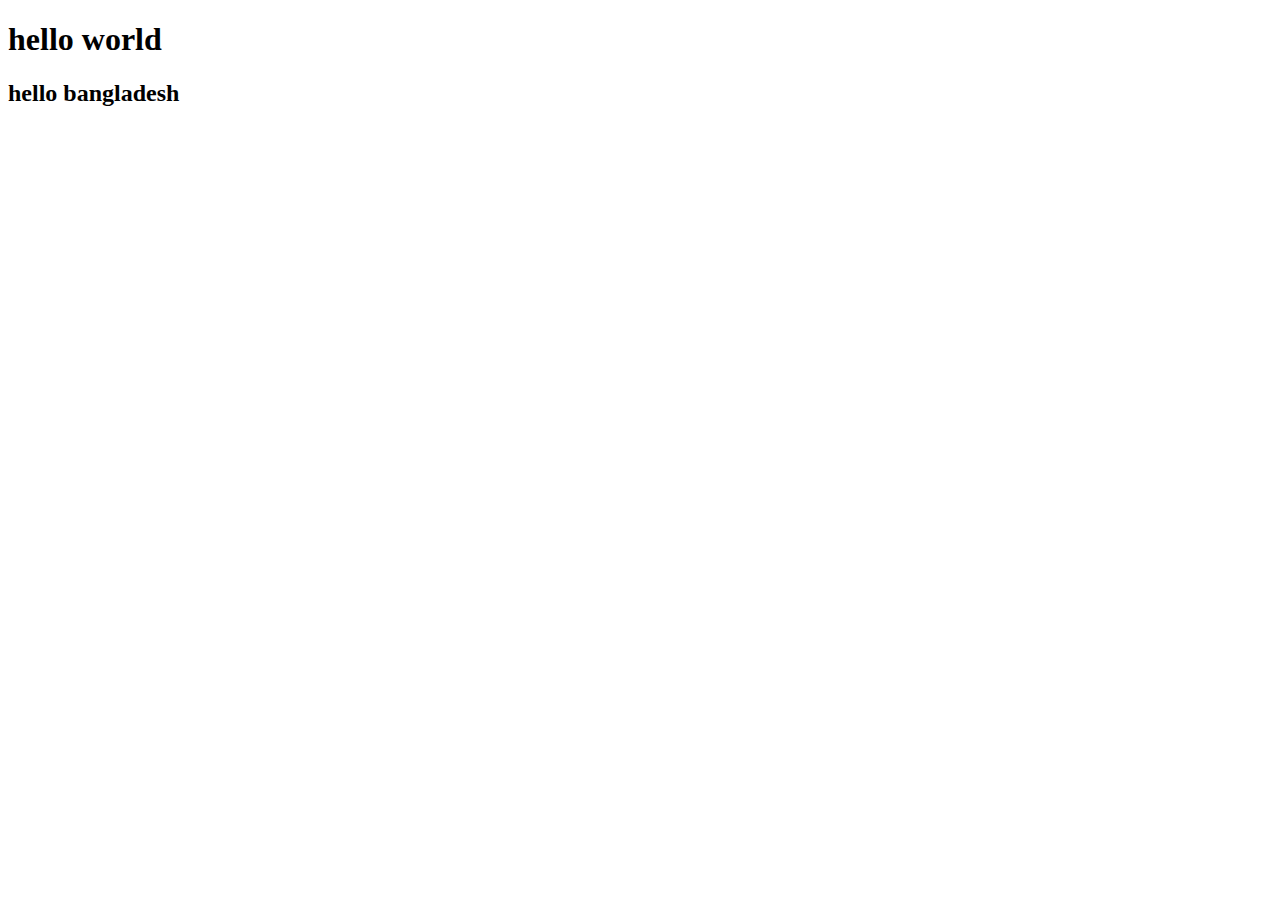
==== index.html @ 75b923f5 "first comit" ====
<!DOCTYPE html>
<html lang="en">
<head>
    <meta charset="UTF-8">
    <meta http-equiv="X-UA-Compatible" content="IE=edge">
    <meta name="viewport" content="width=device-width, initial-scale=1.0">
    <title>Document</title>
    <link rel="stylesheet" href="style.css">
</head>
<body>
    <h1>hello world</h1>
    <h2>hello bangladesh</h2>
</body>
</html>
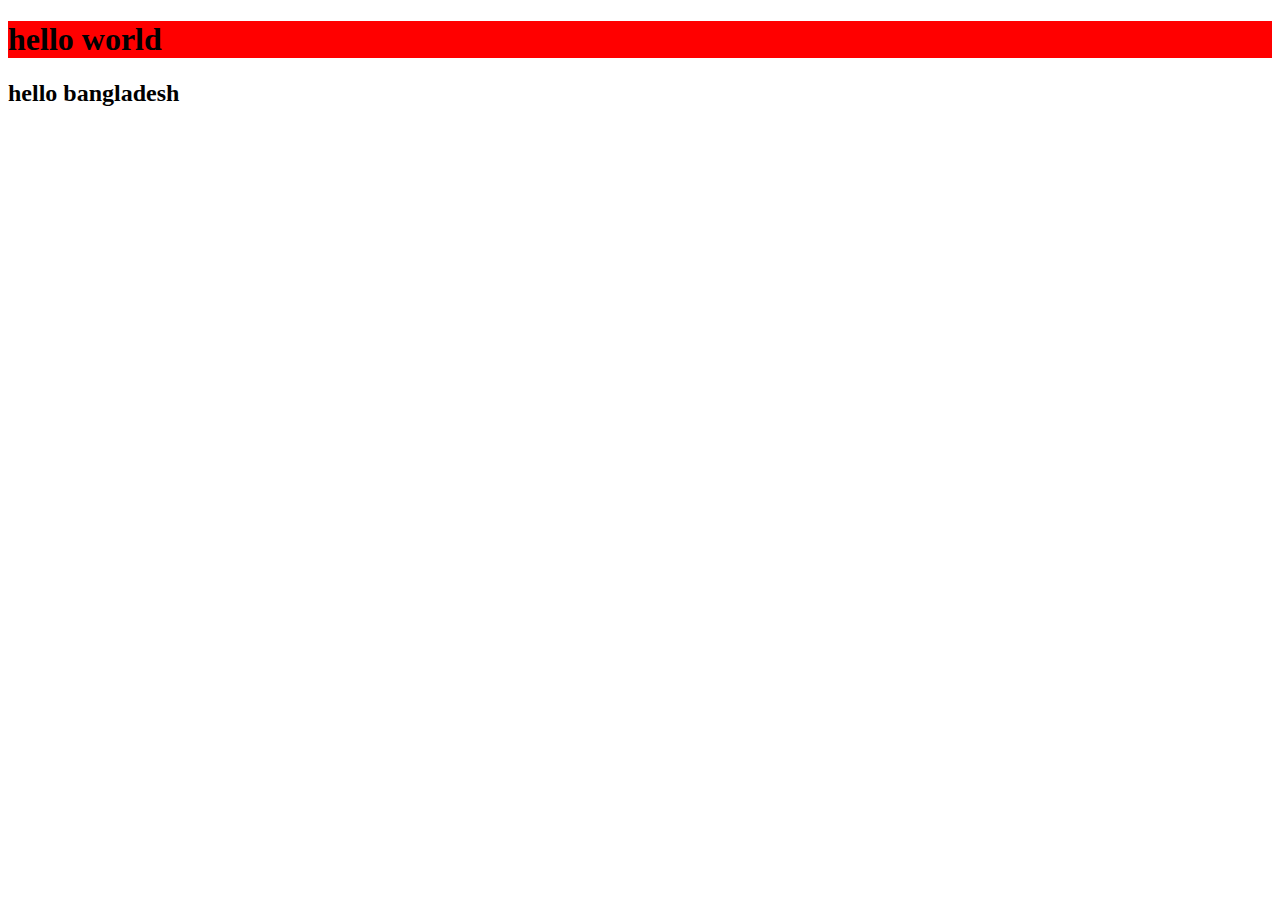
==== commit f41cacbe: "style added" ====
--- a/style.css
+++ b/style.css
@@ -0,0 +1 @@
+h1{background-color:red};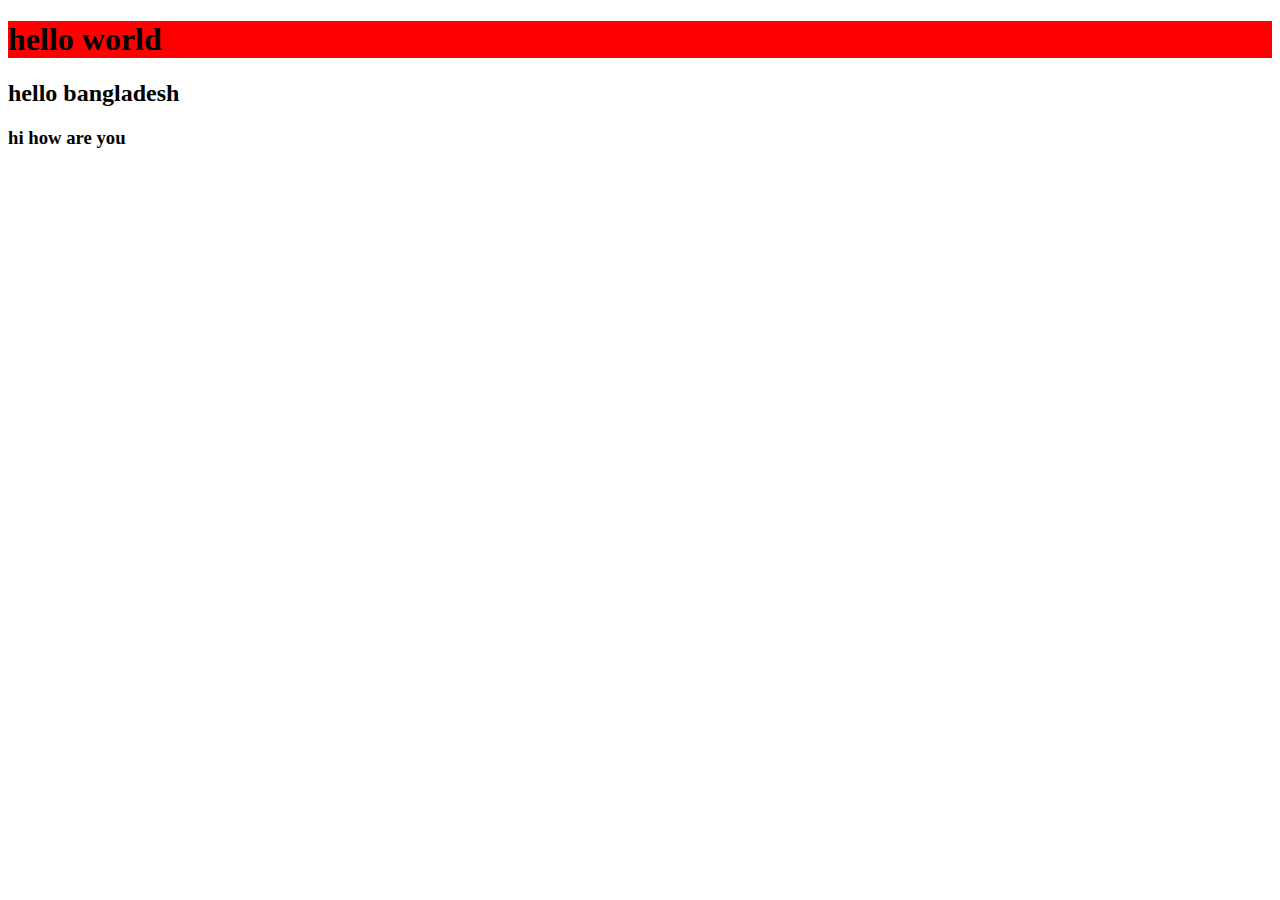
==== commit 3b36fdbc: "style added" ====
--- a/index.html
+++ b/index.html
@@ -10,5 +10,6 @@
 <body>
     <h1>hello world</h1>
     <h2>hello bangladesh</h2>
+    <h3>hi how are you</h3>
 </body>
 </html>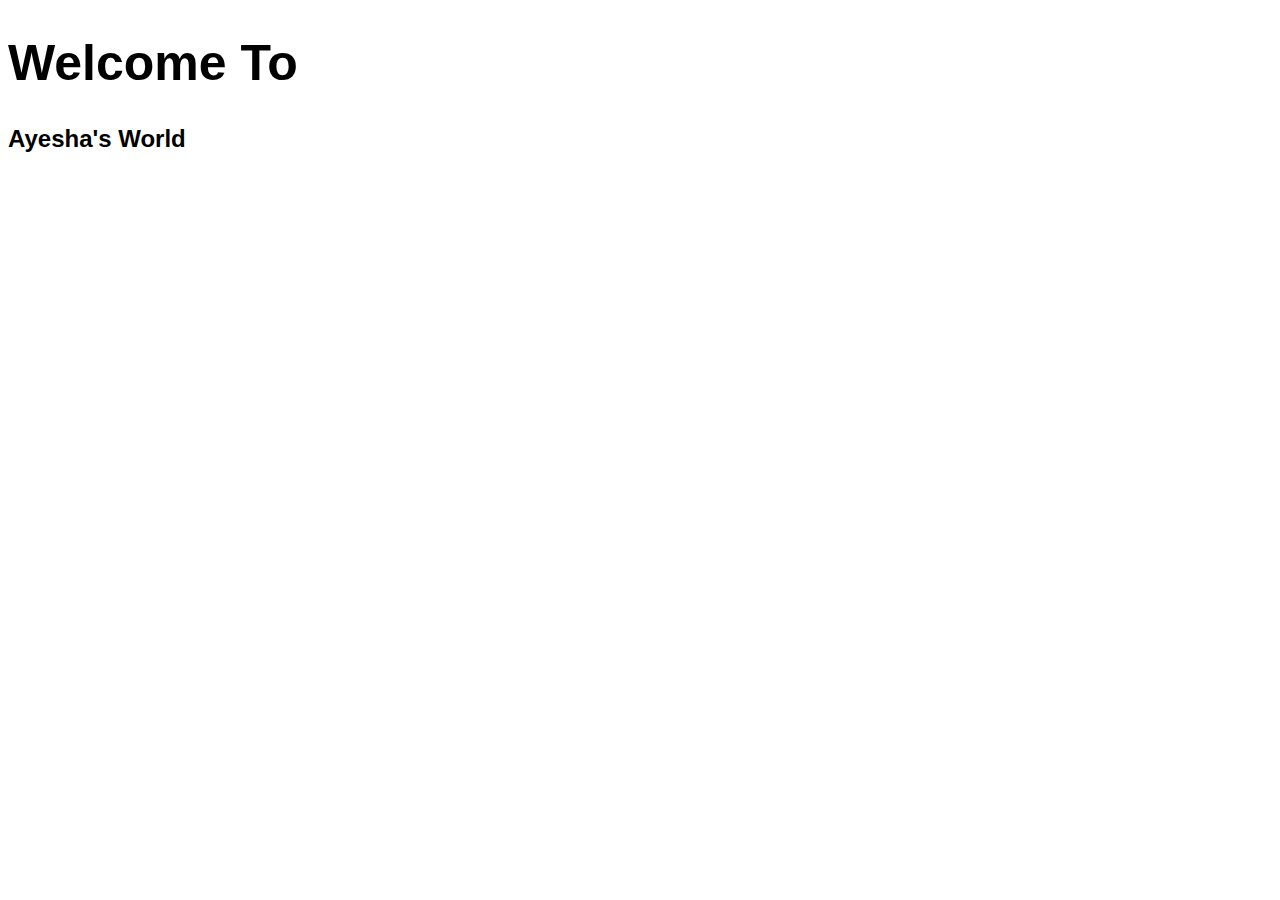
==== commit d885bb74: "font changed" ====
--- a/index.html
+++ b/index.html
@@ -6,10 +6,11 @@
     <meta name="viewport" content="width=device-width, initial-scale=1.0">
     <title>Document</title>
     <link rel="stylesheet" href="style.css">
+    <link rel="preconnect" href="https://fonts.googleapis.com">
+    
 </head>
 <body>
-    <h1>hello world</h1>
-    <h2>hello bangladesh</h2>
-    <h3>hi how are you</h3>
+    <h1>Welcome To</h1>
+    <h2>Ayesha's World</h2>
 </body>
 </html>--- a/style.css
+++ b/style.css
@@ -1 +1,7 @@
-h1{background-color:red};+body{
+    font-family: 'Roboto', sans-serif;
+}
+
+h1{
+   font-size:50px;
+}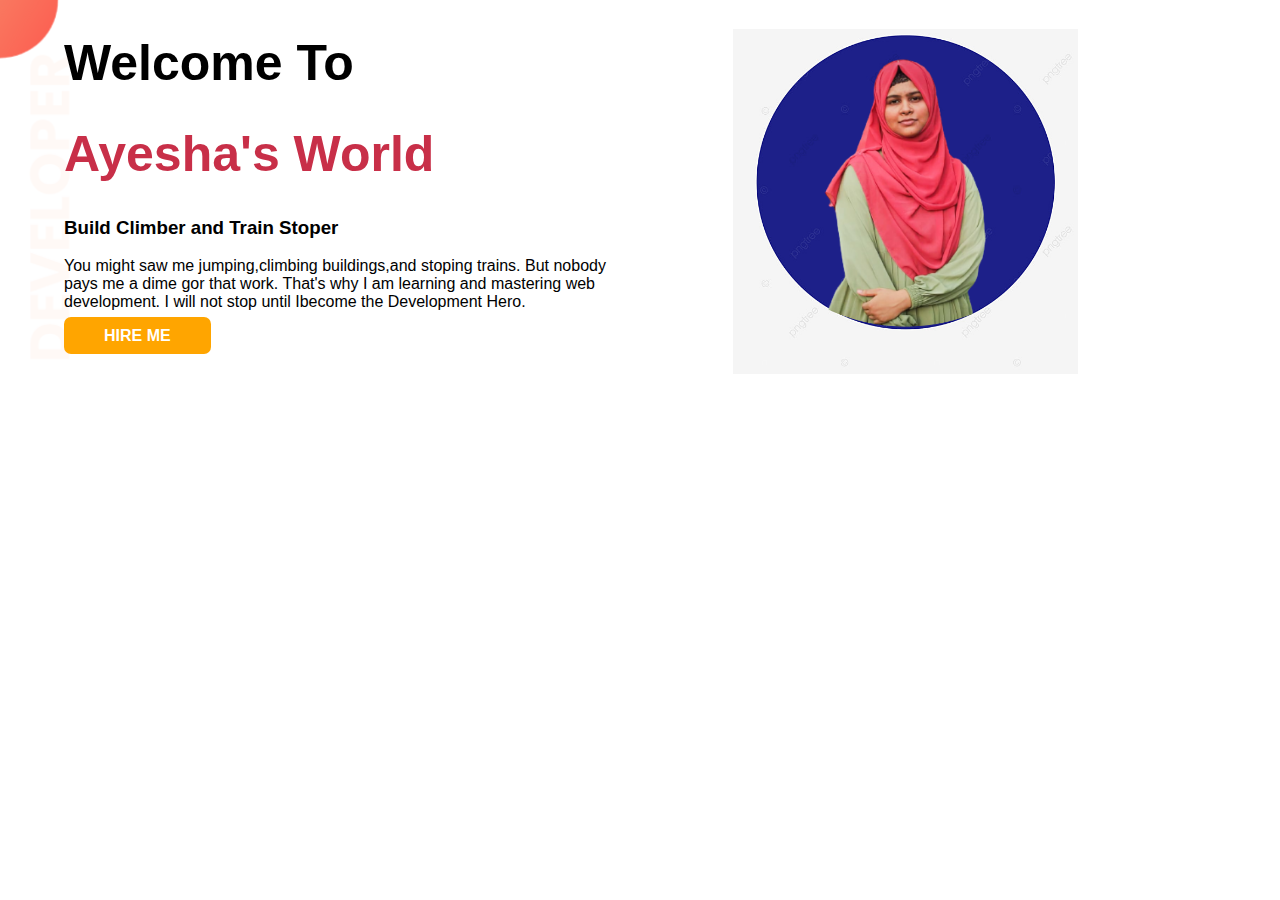
==== commit d637f0c1: "top banner added" ====
--- a/index.html
+++ b/index.html
@@ -1,5 +1,6 @@
 <!DOCTYPE html>
 <html lang="en">
+
 <head>
     <meta charset="UTF-8">
     <meta http-equiv="X-UA-Compatible" content="IE=edge">
@@ -7,10 +8,25 @@
     <title>Document</title>
     <link rel="stylesheet" href="style.css">
     <link rel="preconnect" href="https://fonts.googleapis.com">
-    
+
 </head>
+
 <body>
-    <h1>Welcome To</h1>
-    <h2>Ayesha's World</h2>
+    <section class="top-banner">
+        <div class="half-width">
+            <h1>Welcome To</h1>
+            <h1><span class="pink">Ayesha's World</span></h1>
+            <h3>Build Climber and Train Stoper</h3>
+            <p>You might saw me jumping,climbing buildings,and stoping trains. But nobody pays me a dime gor that work.
+                That's why I am learning and mastering web development. I will not stop until Ibecome the Development
+                Hero.
+            </p>
+            <a class="link-button" target="_blank" href="http://www.linkedin.com/company/programinghero/">HIRE ME</a>
+        </div>
+        <div class="half-width"><img src="aye-folder\background1.png"></div>
+    </section>
+
+
 </body>
+
 </html>--- a/style.css
+++ b/style.css
@@ -1,7 +1,41 @@
-body{
+body {
     font-family: 'Roboto', sans-serif;
+    margin: 0;
 }
 
-h1{
-   font-size:50px;
+h1 {
+    font-size: 50px;
+}
+
+.pink {
+    color: rgb(200, 47, 72);
+}
+
+section {
+    display: flex;
+}
+
+.half-width {
+    width: 60%;
+    padding-left: 5%;
+}
+
+.half-width img {
+    width: 60%;
+    padding: 5%;
+}
+
+.link-button {
+    text-decoration: none;
+    background-color: orange;
+    color: white;
+    padding: 10px 40px;
+    border-radius: 7px;
+    font-weight: 700;
+
+}
+
+.top-banner {
+    background-image: url(aye-folder/top-banner.png);
+    background-repeat: no-repeat;
 }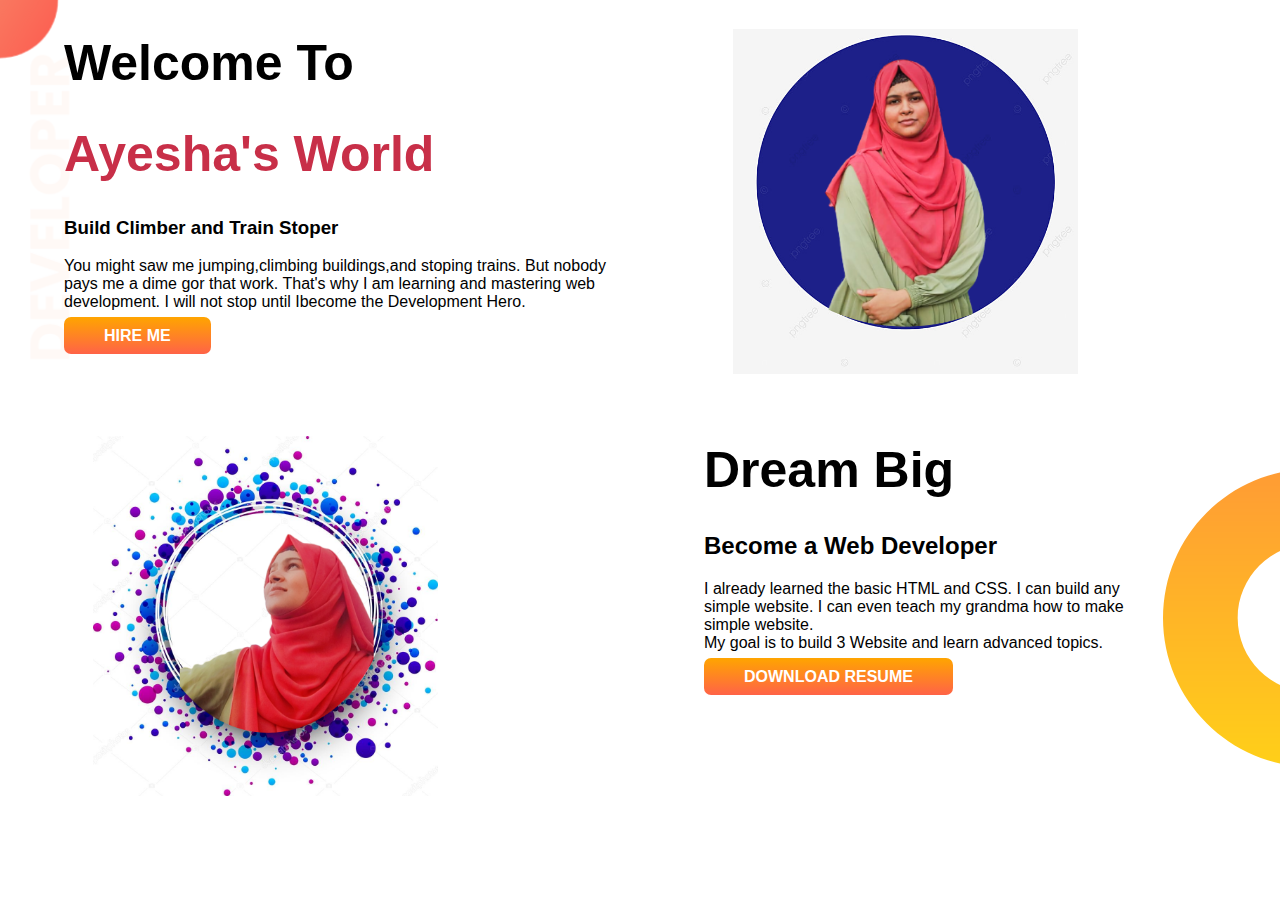
==== commit dffc15db: "top banner added" ====
--- a/index.html
+++ b/index.html
@@ -25,7 +25,20 @@
         </div>
         <div class="half-width"><img src="aye-folder\background1.png"></div>
     </section>
-
+    <section class="dream-big">
+        <div class="half-width">
+            <img src="aye-folder\round-back2.png">
+        </div>
+        <div class="half-width">
+            <h1>Dream Big</h1>
+            <h2>Become a Web Developer</h2>
+            I already learned the basic HTML and CSS. I can build any<br> simple website.
+            I can even teach my grandma how
+            to make <br>simple website.<br>
+            My goal is to build 3 Website and learn advanced topics.</p>
+            <a class="link-button" target="_blanck" href="">DOWNLOAD RESUME</a>
+        </div>
+    </section>
 
 </body>
 
--- a/style.css
+++ b/style.css
@@ -13,6 +13,7 @@
 
 section {
     display: flex;
+    margin-bottom: 150 px;
 }
 
 .half-width {
@@ -27,7 +28,7 @@
 
 .link-button {
     text-decoration: none;
-    background-color: orange;
+    background-image: linear-gradient(orange, tomato);
     color: white;
     padding: 10px 40px;
     border-radius: 7px;
@@ -38,4 +39,10 @@
 .top-banner {
     background-image: url(aye-folder/top-banner.png);
     background-repeat: no-repeat;
+}
+
+.dream-big {
+    background-image: url(aye-folder/dream-bg.png);
+    background-repeat: no-repeat;
+    background-position: right;
 }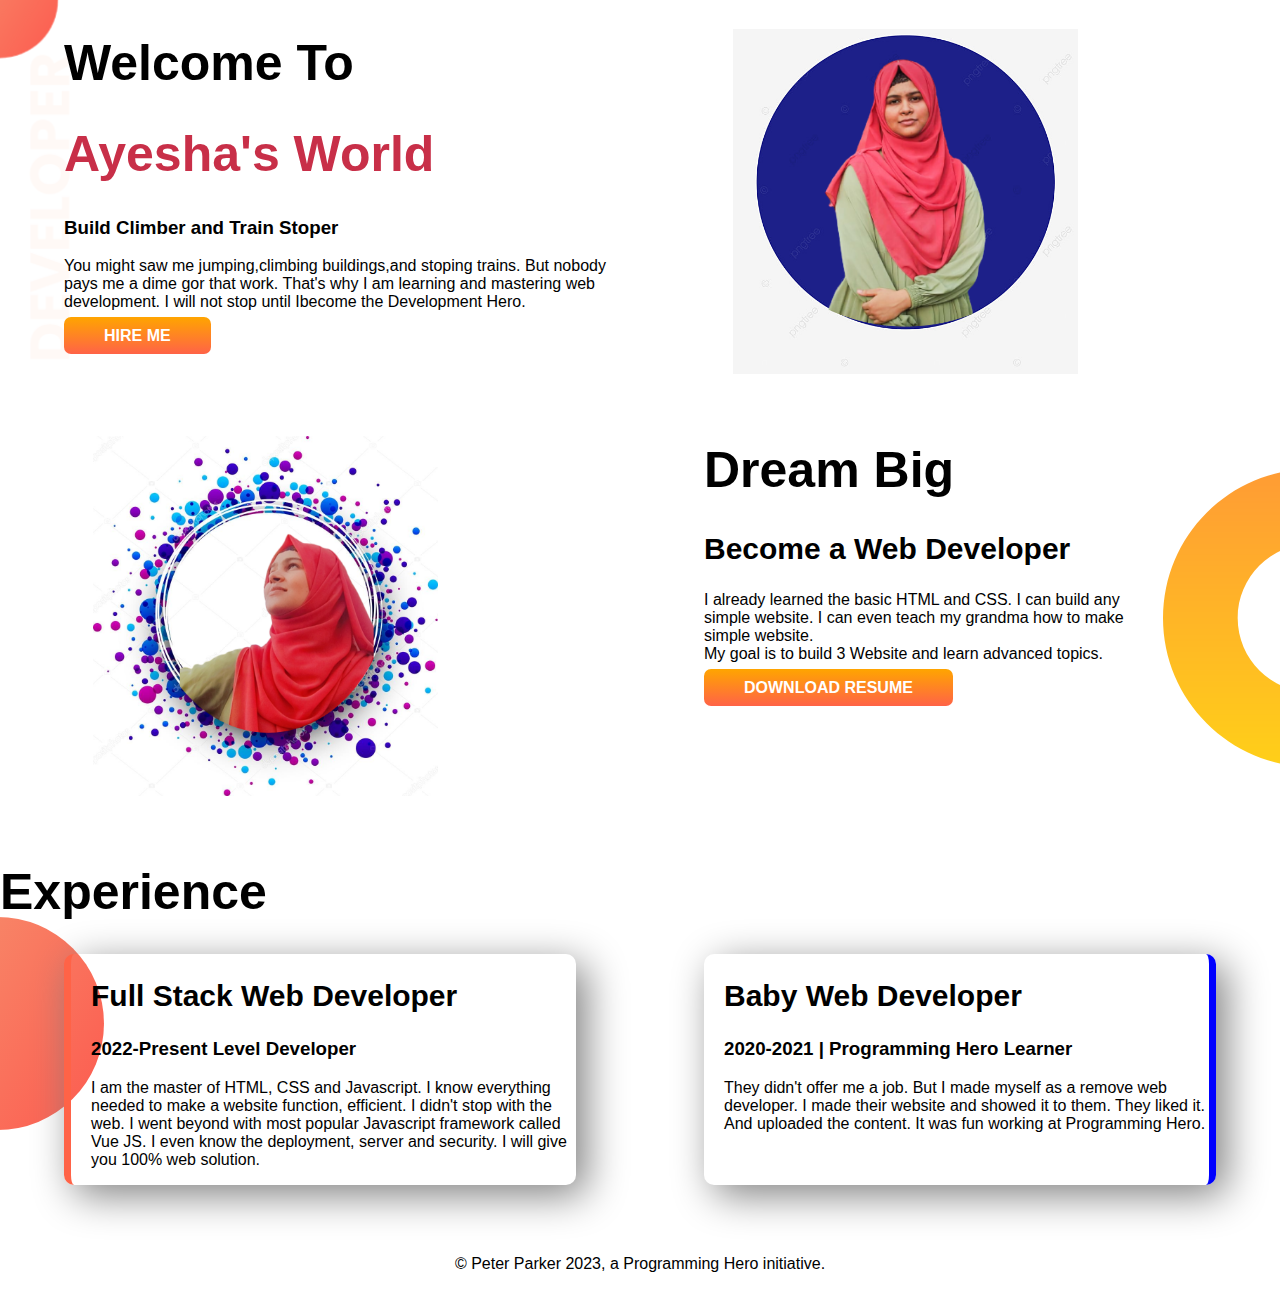
==== commit 0c62f9f8: "style added" ====
--- a/index.html
+++ b/index.html
@@ -12,7 +12,7 @@
 </head>
 
 <body>
-    <section class="top-banner">
+    <section class="top-banner flexible-container">
         <div class="half-width">
             <h1>Welcome To</h1>
             <h1><span class="pink">Ayesha's World</span></h1>
@@ -25,7 +25,7 @@
         </div>
         <div class="half-width"><img src="aye-folder\background1.png"></div>
     </section>
-    <section class="dream-big">
+    <section class="dream-big flexible-container ">
         <div class="half-width">
             <img src="aye-folder\round-back2.png">
         </div>
@@ -39,6 +39,30 @@
             <a class="link-button" target="_blanck" href="">DOWNLOAD RESUME</a>
         </div>
     </section>
+    <section class="experience-area">
+        <h1>Experience</h1>
+        <div class="flexible-container ">
+            <div class="experience-item" id="full-stake-devo">
+                <h2>Full Stack Web Developer</h2>
+                <h3>2022-Present Level Developer</h3>
+                <p>I am the master of HTML, CSS and Javascript. I know everything needed to make a website function,
+                    efficient. I didn't stop with the web. I went beyond with most popular Javascript framework called
+                    Vue
+                    JS. I even know the deployment, server and security. I will give you 100% web solution.</p>
+            </div>
+            <div class="experience-item" id="baby-web">
+                <h2>Baby Web Developer</h2>
+                <h3>2020-2021 | Programming Hero Learner</h3>
+                <p>They didn't offer me a job. But I made myself as a remove web developer. I made their website and
+                    showed
+                    it to them. They liked it. And uploaded the content. It was fun working at Programming Hero.</p>
+            </div>
+        </div>
+    </section><br><br><br>
+    <p></p>
+    <footer>
+        <p>© Peter Parker 2023, a Programming Hero initiative.</p>
+    </footer>
 
 </body>
 
--- a/style.css
+++ b/style.css
@@ -7,11 +7,15 @@
     font-size: 50px;
 }
 
+h2 {
+    font-size: 30px;
+}
+
 .pink {
     color: rgb(200, 47, 72);
 }
 
-section {
+.flexible-container {
     display: flex;
     margin-bottom: 150 px;
 }
@@ -19,6 +23,7 @@
 .half-width {
     width: 60%;
     padding-left: 5%;
+
 }
 
 .half-width img {
@@ -45,4 +50,35 @@
     background-image: url(aye-folder/dream-bg.png);
     background-repeat: no-repeat;
     background-position: right;
+}
+
+.experience-area {
+    background-image: url(aye-folder/exp-bg.png);
+    background-repeat: no-repeat;
+    background-position: left;
+}
+
+.experience-item {
+    width: 40%;
+    margin-left: 5%;
+    margin-right: 5%;
+    box-shadow: 10px 10px 40px gray;
+    padding-left: 20px;
+    border-radius: 10px;
+    border-left: 7px salmon;
+
+
+}
+
+#full-stake-devo {
+    border-left: 7px solid tomato;
+}
+
+#baby-web {
+    border-right: 7px solid blue;
+}
+
+footer p {
+    text-align: center;
+
 }